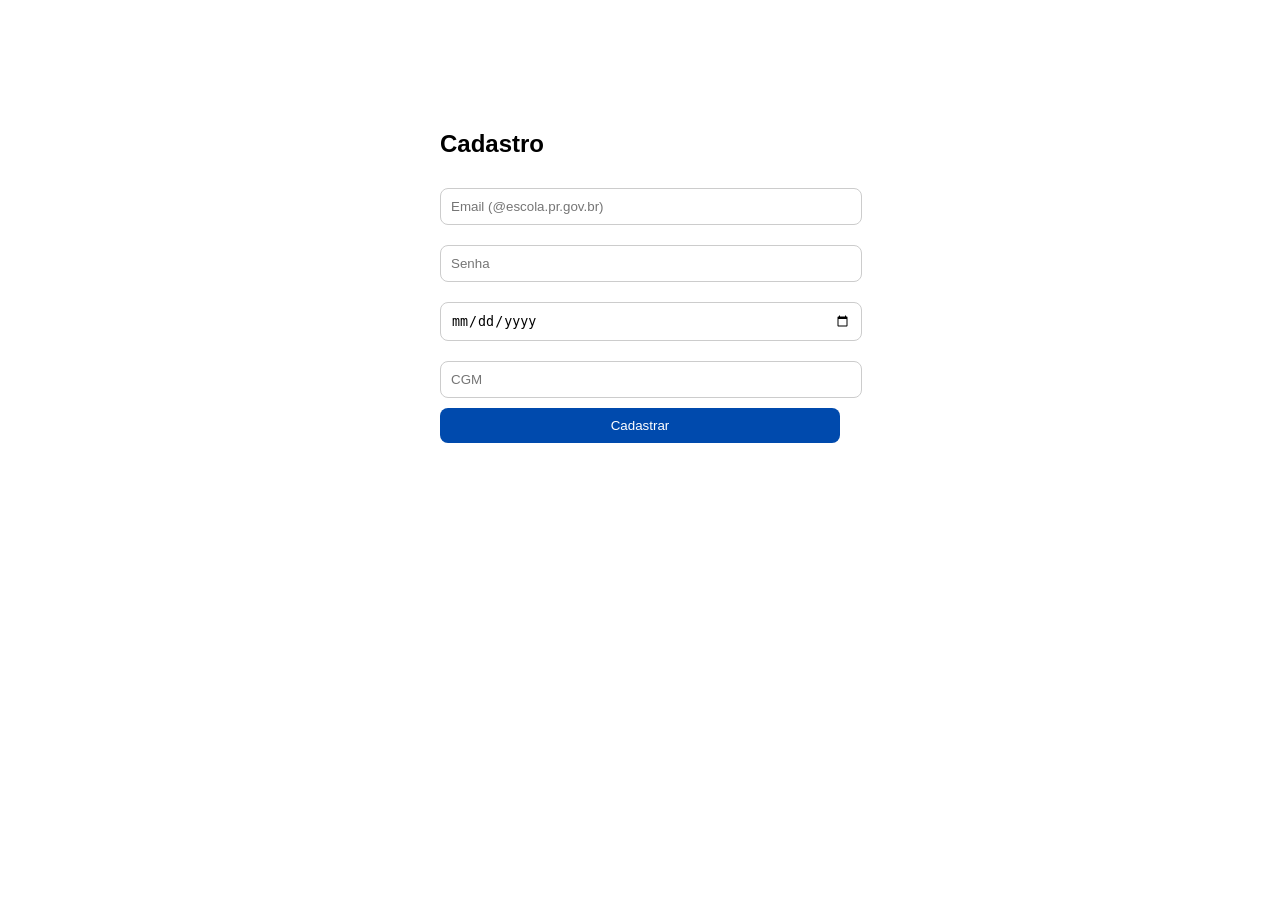
==== cadastro.html @ 858aaeb0 "Create cadastro.html" ====
<!DOCTYPE html>
<html lang="pt-br">
<head>
  <meta charset="UTF-8">
  <title>Cadastro</title>
  <link rel="stylesheet" href="style.css">
</head>

<body>

<div class="form-box">
  <h2>Cadastro</h2>

  <input type="email" id="email" placeholder="Email (@escola.pr.gov.br)">
  <input type="password" id="senha" placeholder="Senha">
  <input type="date" id="data">
  <input type="text" id="cgm" placeholder="CGM">

  <button onclick="cadastrar()">Cadastrar</button>
</div>

<script src="script.js"></script>
</body>
</html>
---- style.css ----
body {
  margin: 0;
  font-family: Arial, sans-serif;
}

/* NAVBAR */
.navbar {
  display: flex;
  justify-content: space-between;
  align-items: center;
  background: #004aad;
  color: white;
  padding: 15px 30px;
}

.navbar a {
  color: white;
  margin-left: 15px;
  text-decoration: none;
  font-weight: bold;
}

/* HERO */
.hero {
  background: url('img/escola.jpg') center/cover no-repeat;
  height: 80vh;
  display: flex;
  justify-content: center;
  align-items: center;
  color: white;
  text-align: center;
}

.hero h1 {
  font-size: 50px;
  background: rgba(0,0,0,0.5);
  padding: 20px;
  border-radius: 10px;
}

/* CONTEUDO */
.container {
  padding: 40px;
  max-width: 1000px;
  margin: auto;
}

.card {
  background: #fff;
  padding: 20px;
  margin-top: 20px;
  border-radius: 10px;
  box-shadow: 0px 2px 10px rgba(0,0,0,0.1);
}

/* FORM */
.form-box {
  max-width: 400px;
  margin: 80px auto;
  background: white;
  padding: 30px;
  border-radius: 10px;
}

input, textarea {
  width: 100%;
  padding: 10px;
  margin: 10px 0;
  border-radius: 8px;
  border: 1px solid #ccc;
}

button {
  width: 100%;
  padding: 10px;
  background: #004aad;
  color: white;
  border: none;
  border-radius: 8px;
  cursor: pointer;
}

img {
  width: 100%;
  border-radius: 10px;
  margin-top: 10px;
}
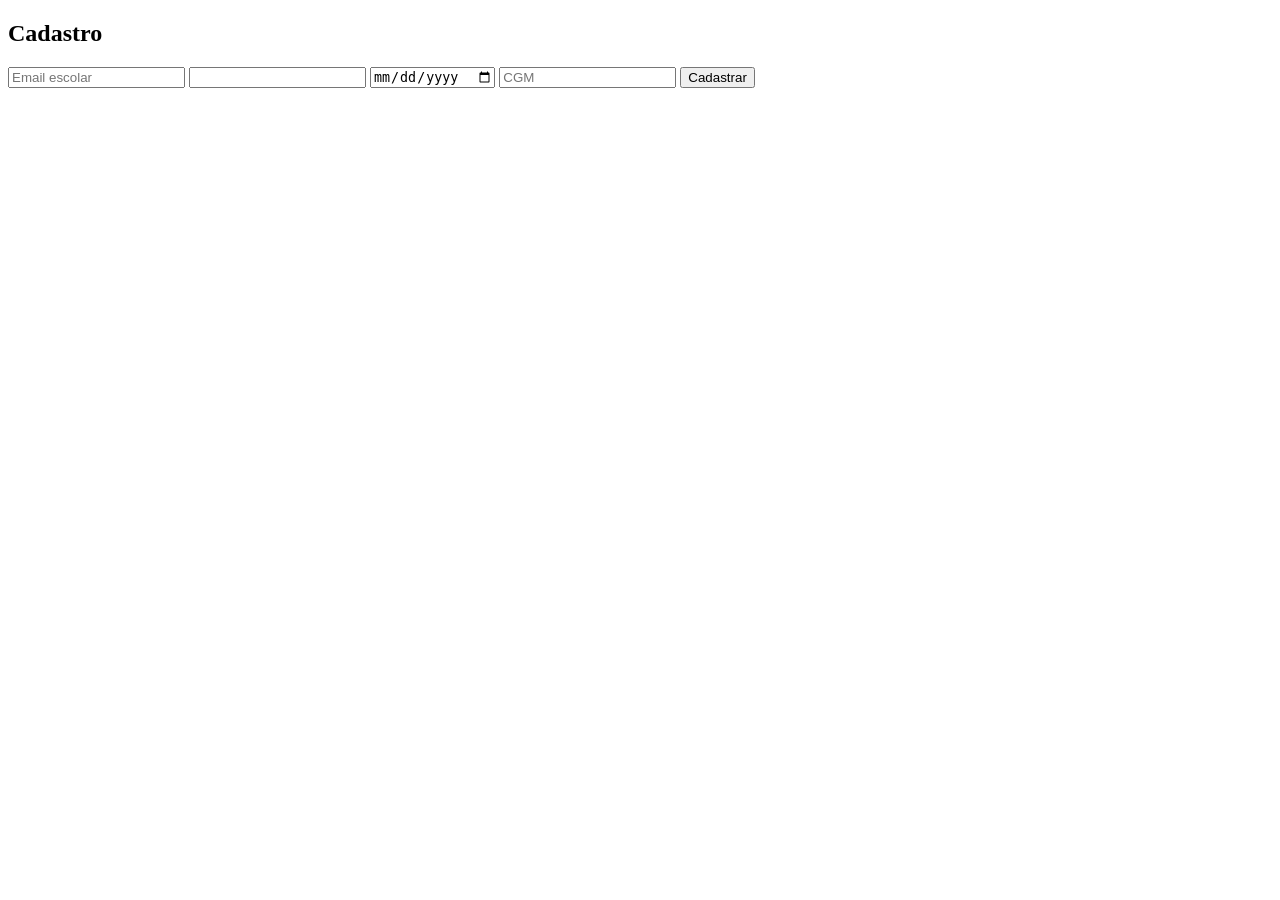
==== commit 8973f5ca: "Update cadastro.html" ====
--- a/cadastro.html
+++ b/cadastro.html
@@ -1,23 +1,18 @@
 <!DOCTYPE html>
-<html lang="pt-br">
+<html>
 <head>
-  <meta charset="UTF-8">
-  <title>Cadastro</title>
-  <link rel="stylesheet" href="style.css">
+<meta charset="UTF-8">
+<title>Cadastro</title>
 </head>
-
 <body>
 
-<div class="form-box">
-  <h2>Cadastro</h2>
+<h2>Cadastro</h2>
+<input id="email" placeholder="Email escolar">
+<input id="senha" type="password">
+<input id="data" type="date">
+<input id="cgm" placeholder="CGM">
 
-  <input type="email" id="email" placeholder="Email (@escola.pr.gov.br)">
-  <input type="password" id="senha" placeholder="Senha">
-  <input type="date" id="data">
-  <input type="text" id="cgm" placeholder="CGM">
-
-  <button onclick="cadastrar()">Cadastrar</button>
-</div>
+<button onclick="cadastrar()">Cadastrar</button>
 
 <script src="script.js"></script>
 </body>
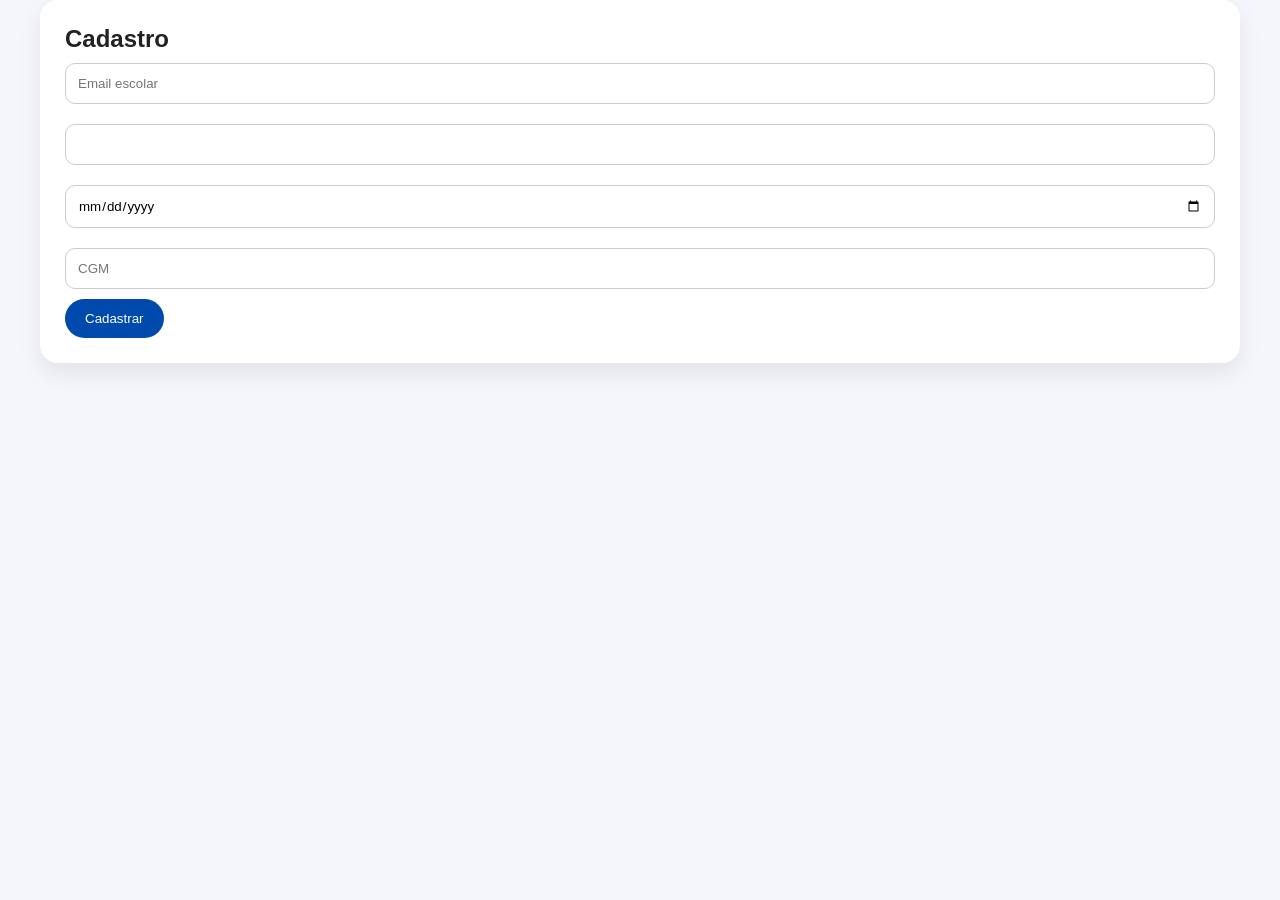
==== commit 7c22669e: "Update cadastro.html" ====
--- a/cadastro.html
+++ b/cadastro.html
@@ -1,18 +1,23 @@
 <!DOCTYPE html>
 <html>
 <head>
-<meta charset="UTF-8">
-<title>Cadastro</title>
+<link rel="stylesheet" href="style.css">
 </head>
+
 <body>
 
+<div class="container card">
+
 <h2>Cadastro</h2>
+
 <input id="email" placeholder="Email escolar">
 <input id="senha" type="password">
 <input id="data" type="date">
 <input id="cgm" placeholder="CGM">
 
-<button onclick="cadastrar()">Cadastrar</button>
+<button class="btn" onclick="cadastrar()">Cadastrar</button>
+
+</div>
 
 <script src="script.js"></script>
 </body>
--- a/style.css
+++ b/style.css
@@ -0,0 +1,160 @@
+*{
+margin:0;
+padding:0;
+box-sizing:border-box;
+font-family: 'Segoe UI', sans-serif;
+}
+
+body{
+background:#f4f6fb;
+color:#222;
+}
+
+/* NAVBAR */
+.navbar{
+position:fixed;
+top:0;
+width:100%;
+display:flex;
+justify-content:space-between;
+align-items:center;
+padding:15px 40px;
+background:rgba(255,255,255,0.85);
+backdrop-filter:blur(12px);
+z-index:1000;
+box-shadow:0 5px 15px rgba(0,0,0,0.05);
+}
+
+.navbar a{
+text-decoration:none;
+margin-left:20px;
+color:#222;
+font-weight:600;
+transition:0.3s;
+}
+
+.navbar a:hover{
+color:#004aad;
+}
+
+/* HERO */
+.hero{
+height:100vh;
+display:flex;
+flex-direction:column;
+justify-content:center;
+align-items:center;
+text-align:center;
+background:url("img/1.jpg") center/cover;
+color:white;
+}
+
+.hero h1{
+font-size:60px;
+background:rgba(0,0,0,0.6);
+padding:20px;
+border-radius:10px;
+}
+
+/* CONTAINER */
+.container{
+max-width:1200px;
+margin:auto;
+padding:100px 20px 40px;
+}
+
+/* GRID */
+.grid{
+display:grid;
+grid-template-columns:repeat(auto-fit,minmax(250px,1fr));
+gap:25px;
+}
+
+/* CARD */
+.card{
+background:white;
+padding:25px;
+border-radius:18px;
+box-shadow:0 10px 25px rgba(0,0,0,0.08);
+transition:0.3s;
+}
+
+.card:hover{
+transform:translateY(-8px);
+}
+
+/* BOTÃO */
+.btn{
+background:#004aad;
+color:white;
+padding:12px 20px;
+border:none;
+border-radius:25px;
+cursor:pointer;
+transition:0.3s;
+}
+
+.btn:hover{
+background:#003080;
+}
+
+/* INPUT */
+input,textarea{
+width:100%;
+padding:12px;
+margin:10px 0;
+border-radius:10px;
+border:1px solid #ccc;
+}
+
+/* CARRINHO */
+#carrinho{
+position:fixed;
+right:-350px;
+top:0;
+width:320px;
+height:100%;
+background:white;
+padding:20px;
+box-shadow:-10px 0 25px rgba(0,0,0,0.2);
+transition:0.4s;
+z-index:2000;
+}
+
+#carrinho.active{
+right:0;
+}
+
+/* CHAT */
+.chat-box{
+height:300px;
+overflow:auto;
+border:1px solid #ccc;
+padding:10px;
+margin-bottom:10px;
+border-radius:10px;
+background:#fff;
+}
+
+/* NOTIFICAÇÃO */
+.toast{
+position:fixed;
+bottom:20px;
+right:20px;
+background:#004aad;
+color:white;
+padding:15px;
+border-radius:10px;
+opacity:0;
+transition:0.5s;
+}
+
+.toast.show{
+opacity:1;
+}
+
+/* RESPONSIVO */
+@media(max-width:768px){
+.hero h1{font-size:35px;}
+.navbar{padding:10px;}
+}
